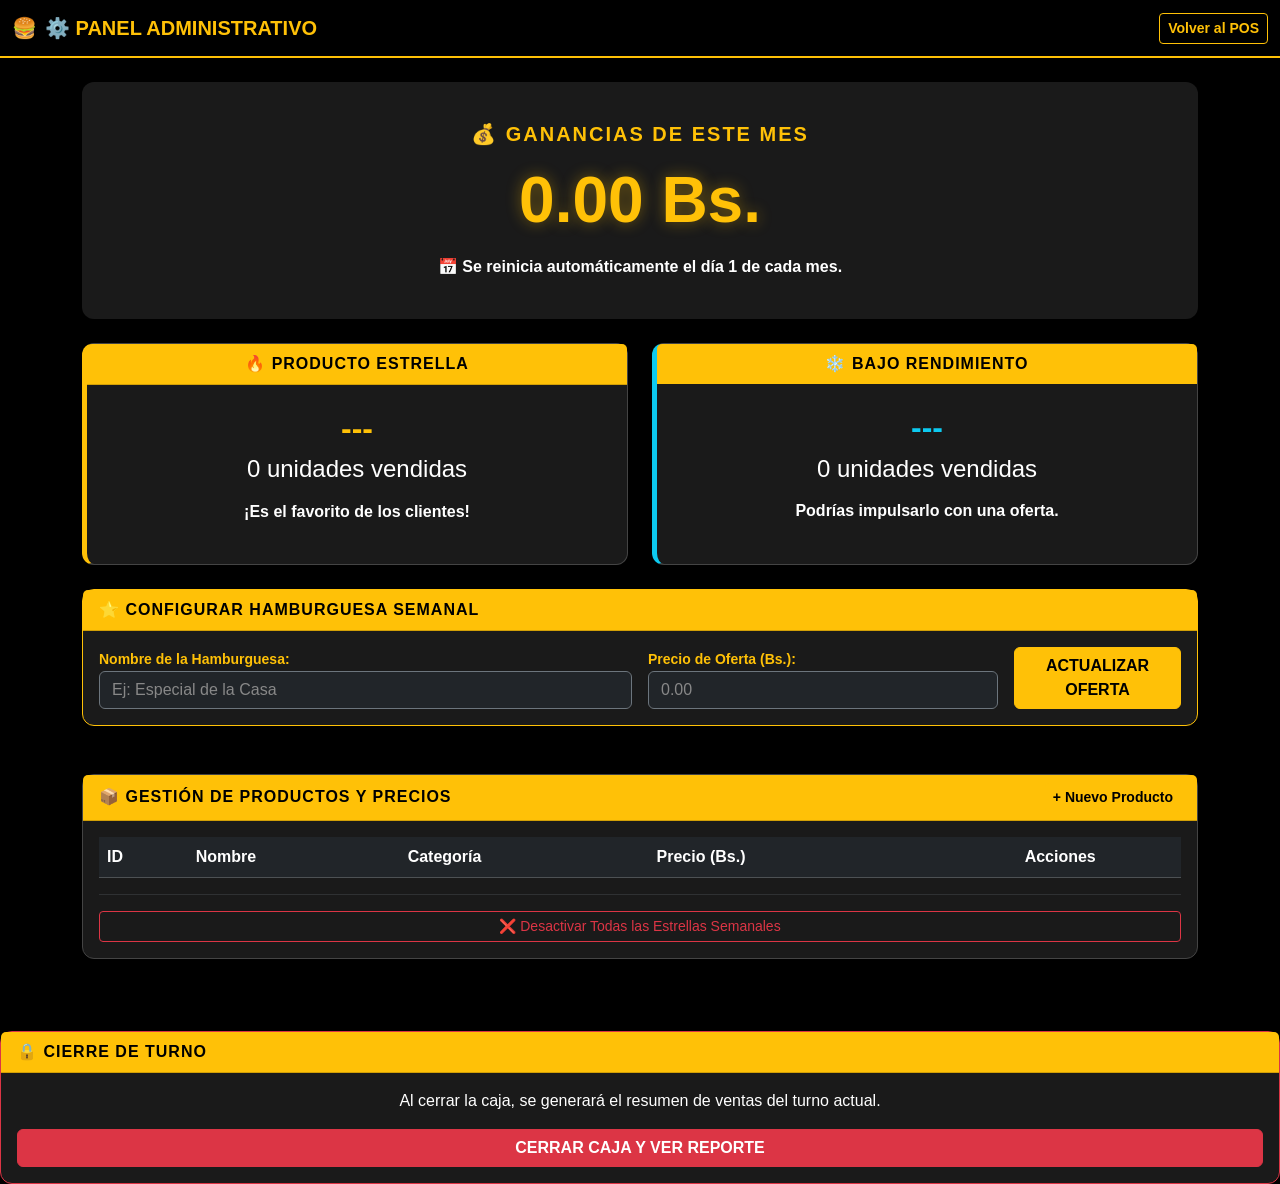
==== frontend/templates/admin.html @ d6bfd699 "Primer comit, Agregar Promos diarias y buscar problemas con el ticket" ====
<!DOCTYPE html>
<html lang="es">
<head>
    <meta charset="UTF-8">
    <meta name="viewport" content="width=device-width, initial-scale=1.0">
    <title>Administración - Hamburguesón</title>
    <link href="https://cdn.jsdelivr.net/npm/bootstrap@5.3.0/dist/css/bootstrap.min.css" rel="stylesheet">
    <style>
        /* Estilos de Contraste Alto para Hamburguesón */
        :root {
            --hb-yellow: #ffc107;
            --hb-black: #000000;
            --hb-card-bg: #1a1a1a;
            --hb-text-light: #ffffff; /* Blanco para máxima visibilidad */
            --hb-text-muted: #e0e0e0; /* Gris muy claro para textos secundarios */
        }

        body {
            background-color: var(--hb-black);
            color: var(--hb-text-light);
            font-family: 'Segoe UI', Tahoma, Geneva, Verdana, sans-serif;
        }

        .navbar {
            background-color: #000 !important;
            border-bottom: 2px solid var(--hb-yellow);
        }

        .card {
            background-color: var(--hb-card-bg);
            border: 1px solid #444;
            border-radius: 12px;
        }

        .card:hover {
            border-color: var(--hb-yellow);
        }

        .card-header {
            background-color: var(--hb-yellow) !important;
            color: #000 !important;
            font-weight: bold;
            text-transform: uppercase;
            letter-spacing: 1px;
        }

        .stat-value {
            color: var(--hb-yellow);
            font-weight: 800;
            text-shadow: 0 0 15px rgba(255, 193, 7, 0.4);
        }

        /* Texto Amarillo Resaltado */
        .text-highlight {
            color: var(--hb-yellow) !important;
        }

        /* Textos Blancos (Sustituye al gris oscuro) */
        .text-white-pos {
            color: #ffffff !important;
        }

        .btn-yellow {
            background-color: var(--hb-yellow);
            color: #000;
            font-weight: bold;
            border: none;
        }

        .btn-yellow:hover {
            background-color: #e0a800;
        }

        .border-star { border-left: 5px solid var(--hb-yellow); }
        .border-ice { border-left: 5px solid #0dcaf0; }
        
        input.form-control {
            background-color: #2a2a2a;
            border: 1px solid #555;
            color: white;
        }

        input.form-control::placeholder {
            color: #888;
        }

        label { color: var(--hb-yellow); font-weight: bold; }
    </style>
</head>
<body>
    <nav class="navbar navbar-dark mb-4">
        <div class="container-fluid">
            <span class="navbar-brand text-warning fw-bold">
                <span class="me-2">🍔</span>⚙️ PANEL ADMINISTRATIVO
            </span>
            <a href="/" class="btn btn-outline-warning btn-sm fw-bold">Volver al POS</a>
        </div>
    </nav>

    <div class="container pb-5">
        <div class="row g-4">
            
            <div class="col-12">
                <div class="card shadow-lg text-center border-0 py-4">
                    <div class="card-body">
                        <h5 class="text-uppercase fw-bold mb-3" style="letter-spacing: 2px; color: var(--hb-yellow);">💰 Ganancias de este Mes</h5>
                        <div id="stat-ganancia" class="stat-value display-3">0.00 Bs.</div>
                        <p class="mt-3 mb-0 fw-bold" style="color: #ffffff;">
                            📅 Se reinicia automáticamente el día 1 de cada mes.
                        </p>
                    </div>
                </div>
            </div>

            <div class="col-md-6">
                <div class="card h-100 shadow border-star">
                    <div class="card-header text-center">🔥 Producto Estrella</div>
                    <div class="card-body text-center d-flex flex-column justify-content-center py-4">
                        <h2 id="stat-mas-vendido-nombre" class="text-highlight fw-bold mb-2">---</h2>
                        <h4 id="stat-mas-vendido-cantidad" class="text-white-pos">0 unidades vendidas</h4>
                        <p class="fw-bold mt-2" style="color: #ffffff;">¡Es el favorito de los clientes!</p>
                    </div>
                </div>
            </div>

            <div class="col-md-6">
                <div class="card h-100 shadow border-ice">
                    <div class="card-header bg-secondary text-white border-0 text-center">❄️ Bajo Rendimiento</div>
                    <div class="card-body text-center d-flex flex-column justify-content-center py-4">
                        <h2 id="stat-menos-vendido-nombre" class="text-info fw-bold mb-2">---</h2>
                        <h4 id="stat-menos-vendido-cantidad" class="text-white-pos">0 unidades vendidas</h4>
                        <p class="fw-bold mt-2" style="color: #ffffff;">Podrías impulsarlo con una oferta.</p>
                    </div>
                </div>
            </div>
            <div class="col-md-12">
                <div class="card shadow border-warning mb-4">
                    <div class="card-header bg-warning text-dark fw-bold">⭐ CONFIGURAR HAMBURGUESA SEMANAL</div>
                    <div class="card-body">
                        <form id="form-semanal" class="row g-3">
                            <div class="col-md-6">
                                <label class="text-warning small fw-bold">Nombre de la Hamburguesa:</label>
                                <input type="text" id="admin-nombre" class="form-control bg-dark text-white border-secondary" placeholder="Ej: Especial de la Casa" required>
                            </div>
                            <div class="col-md-4">
                                <label class="text-warning small fw-bold">Precio de Oferta (Bs.):</label>
                                <input type="number" step="0.5" id="admin-precio" class="form-control bg-dark text-white border-secondary" placeholder="0.00" required>
                            </div>
                            <div class="col-md-2 d-flex align-items-end">
                                <button type="submit" class="btn btn-warning w-100 fw-bold">ACTUALIZAR OFERTA</button>
                            </div>
                        </form>
                    </div>
                </div>
            </div>
        
            <div class="col-md-12 mt-4">
                <div class="card shadow">
                    <div class="card-header d-flex justify-content-between align-items-center">
                        <span>📦 GESTIÓN DE PRODUCTOS Y PRECIOS</span>
                        <button class="btn btn-sm btn-yellow fw-bold" onclick="abrirModal()">+ Nuevo Producto</button>
                    </div>
                <div class="card-body">
                    <div class="table-responsive">
                        <table class="table table-dark table-hover mb-0">
                            <thead>
                                <tr class="text-warning">
                                    <th>ID</th>
                                    <th>Nombre</th>
                                    <th>Categoría</th>
                                    <th>Precio (Bs.)</th>
                                    <th class="text-center">Acciones</th>
                                </tr>
                            </thead>
                            <tbody id="tabla-productos-admin">
                            </tbody>
                        </table>
                    </div>
                <hr class="border-secondary">
                    <button class="btn btn-outline-danger btn-sm w-100" onclick="desactivarSemanal()">
                    ❌ Desactivar Todas las Estrellas Semanales
                    </button>
                </div>
                </div>
            </div>
        </div>
    </div>

    <div class="modal fade" id="modalProducto" tabindex="-1" aria-hidden="true">
    <div class="modal-dialog">
        <div class="modal-content bg-dark border-warning">
            <div class="modal-header border-warning">
                <h5 class="modal-title text-warning" id="tituloModal">Producto</h5>
                <button type="button" class="btn-close btn-close-white" data-bs-dismiss="modal"></button>
            </div>
            <div class="modal-body">
                <input type="hidden" id="prod-id">
                <div class="mb-3">
                    <label class="text-warning">Nombre:</label>
                    <input type="text" id="prod-nombre" class="form-control bg-dark text-white border-secondary">
                </div>
                <div class="mb-3">
                    <label class="text-warning">Categoría:</label>
                    <select id="prod-categoria" class="form-control bg-dark text-white border-secondary">
                        <option value="Hamburguesas">🍔 Hamburguesas</option>
                        <option value="Sandwiches">🥪 Sándwiches</option>
                        <option value="Platos">🍽️ Platos</option>
                        <option value="Papas">🍟 Papas Fritas</option>
                        <option value="Sodas">🥤 Sodas</option>
                        <option value="Jugos">🧃 Jugos</option>
                    </select>
                </div>
                <div class="mb-3">
                    <label class="text-warning">Precio (Bs.):</label>
                    <input type="number" id="prod-precio" class="form-control bg-dark text-white border-secondary">
                </div>
            </div>
            <div class="modal-footer border-warning">
                <button type="button" class="btn btn-outline-light" data-bs-dismiss="modal">Cancelar</button>
                <button type="button" class="btn btn-warning fw-bold" onclick="guardarProducto()">Guardar Cambios</button>
            </div>
        </div>
    </div>
</div>
        <div class="card shadow border-danger mt-4">
            <div class="card-header bg-danger text-white">🔒 CIERRE DE TURNO</div>
            <div class="card-body text-center">
                <p class="text-white">Al cerrar la caja, se generará el resumen de ventas del turno actual.</p>
                <button class="btn btn-danger w-100 fw-bold" onclick="ejecutarCierre()">CERRAR CAJA Y VER REPORTE</button>
            </div>
        </div>

    <script src="https://cdn.jsdelivr.net/npm/bootstrap@5.3.0/dist/js/bootstrap.bundle.min.js"></script>
    <script src="{{ url_for('static', filename='js/admin.js') }}"></script>
</body>
</html>
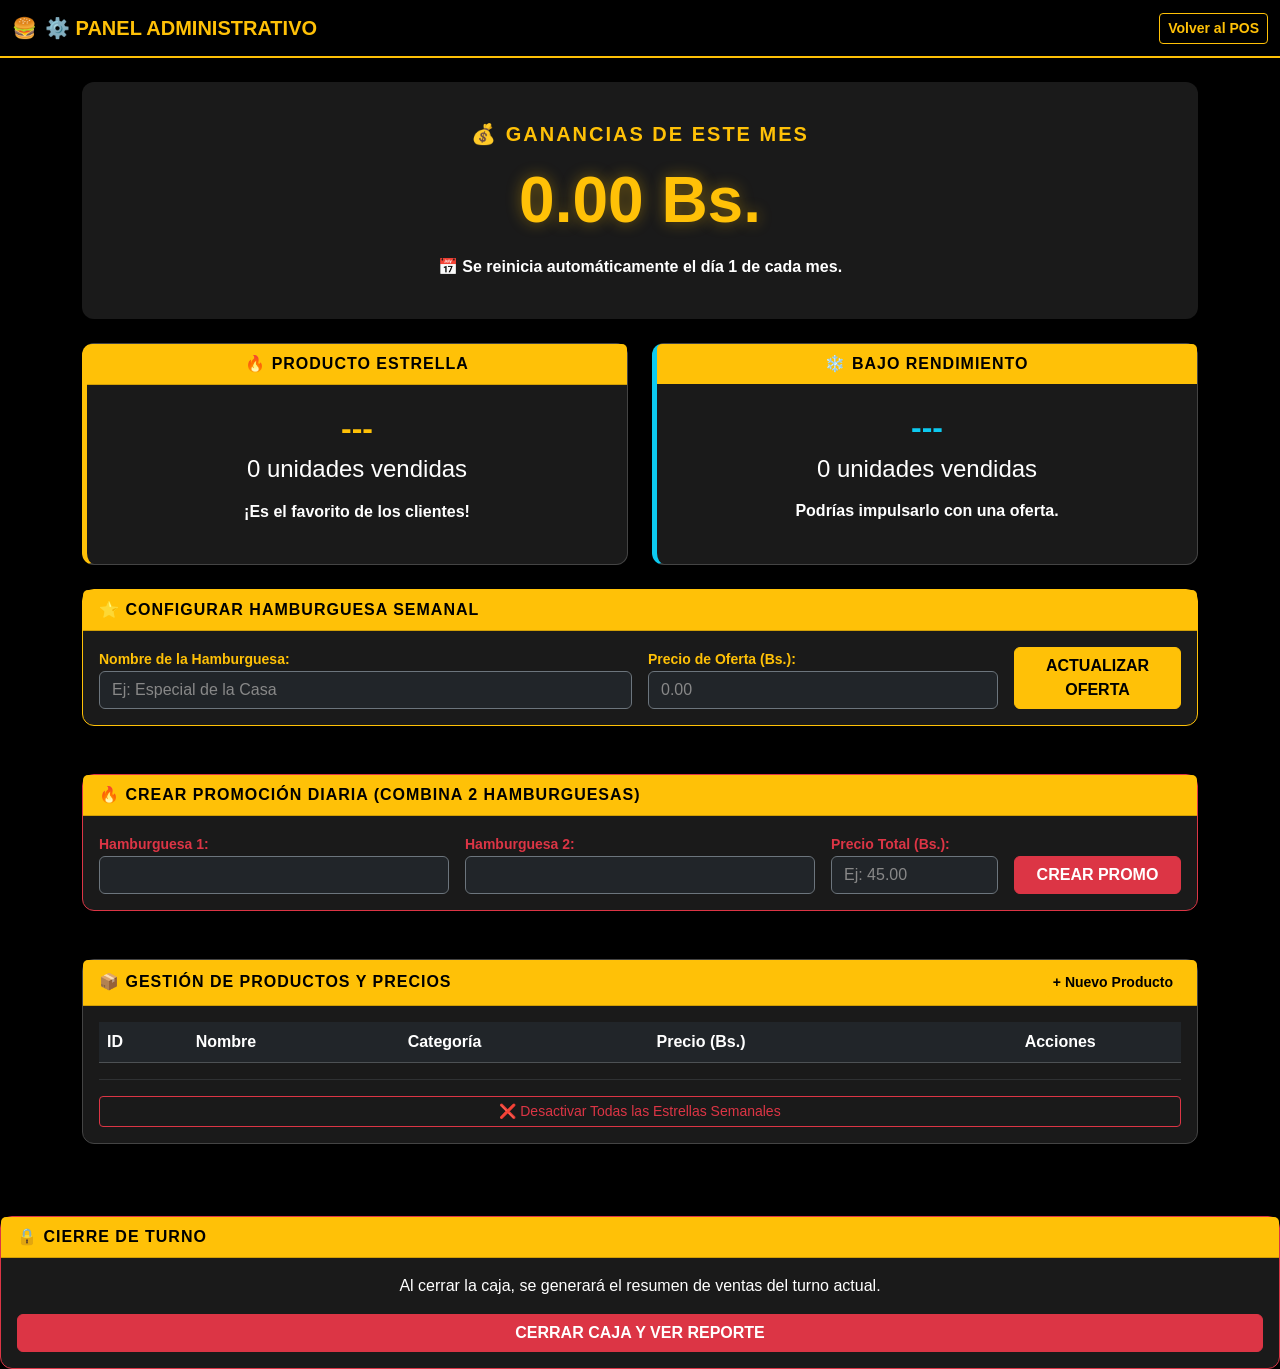
==== commit d187209e: "Agregado Seccion de Promociones diarias, mejorado imforme de cierre de caja" ====
--- a/frontend/templates/admin.html
+++ b/frontend/templates/admin.html
@@ -153,6 +153,31 @@
                     </div>
                 </div>
             </div>
+
+            <div class="col-md-12">
+                <div class="card shadow border-danger mb-4">
+                    <div class="card-header bg-danger text-white fw-bold">🔥 CREAR PROMOCIÓN DIARIA (Combina 2 Hamburguesas)</div>
+                    <div class="card-body">
+                        <form id="form-promo-diaria" class="row g-3">
+                            <div class="col-md-4">
+                                <label class="text-danger small fw-bold">Hamburguesa 1:</label>
+                                <select id="promo-burger-1" class="form-control bg-dark text-white border-secondary" required></select>
+                            </div>
+                            <div class="col-md-4">
+                                <label class="text-danger small fw-bold">Hamburguesa 2:</label>
+                                <select id="promo-burger-2" class="form-control bg-dark text-white border-secondary" required></select>
+                            </div>
+                            <div class="col-md-2">
+                                <label class="text-danger small fw-bold">Precio Total (Bs.):</label>
+                                <input type="number" step="0.5" id="promo-precio" class="form-control bg-dark text-white border-secondary" placeholder="Ej: 45.00" required>
+                            </div>
+                            <div class="col-md-2 d-flex align-items-end">
+                                <button type="submit" class="btn btn-danger w-100 fw-bold">CREAR PROMO</button>
+                            </div>
+                        </form>
+                    </div>
+                </div>
+            </div>
         
             <div class="col-md-12 mt-4">
                 <div class="card shadow">
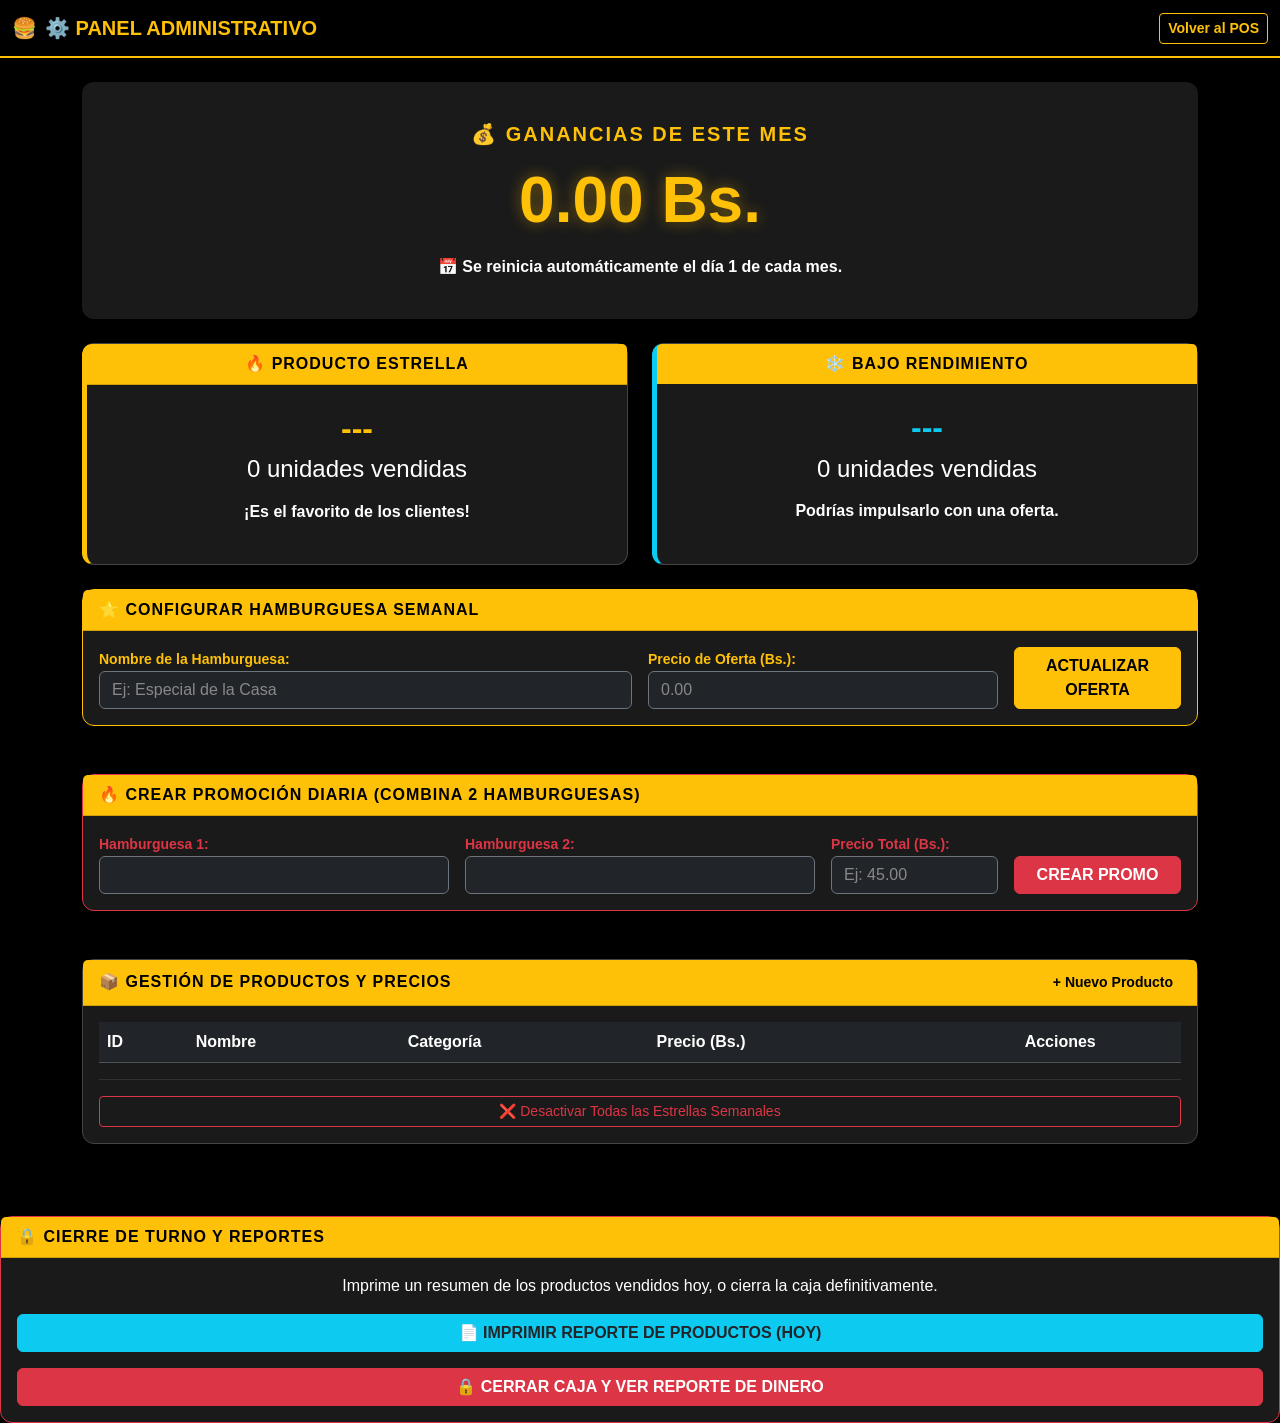
==== commit 98e0e552: "Se genero el PDF de reporte de ventas por dia" ====
--- a/frontend/templates/admin.html
+++ b/frontend/templates/admin.html
@@ -248,10 +248,17 @@
     </div>
 </div>
         <div class="card shadow border-danger mt-4">
-            <div class="card-header bg-danger text-white">🔒 CIERRE DE TURNO</div>
+            <div class="card-header bg-danger text-white">🔒 CIERRE DE TURNO Y REPORTES</div>
             <div class="card-body text-center">
-                <p class="text-white">Al cerrar la caja, se generará el resumen de ventas del turno actual.</p>
-                <button class="btn btn-danger w-100 fw-bold" onclick="ejecutarCierre()">CERRAR CAJA Y VER REPORTE</button>
+                <p class="text-white">Imprime un resumen de los productos vendidos hoy, o cierra la caja definitivamente.</p>
+                
+                <button class="btn btn-info w-100 fw-bold mb-3 text-dark" onclick="imprimirReporteProductos()">
+                    📄 IMPRIMIR REPORTE DE PRODUCTOS (HOY)
+                </button>
+                
+                <button class="btn btn-danger w-100 fw-bold" onclick="ejecutarCierre()">
+                    🔒 CERRAR CAJA Y VER REPORTE DE DINERO
+                </button>
             </div>
         </div>
 
